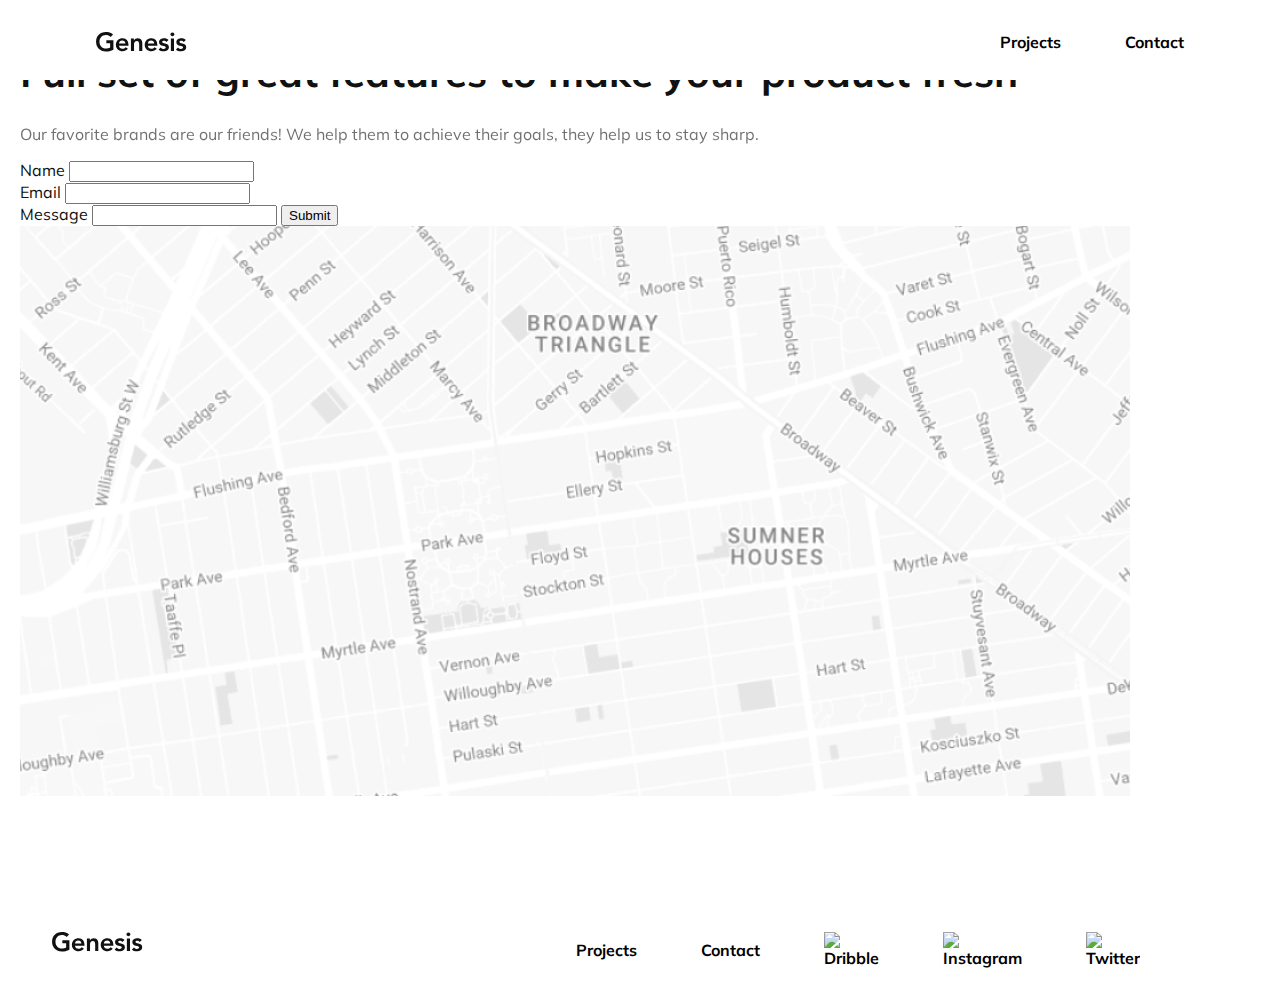
==== pages/contact.html @ 578d0599 "Contact page created" ====
<!DOCTYPE html>
<html lang="en">
<head>
    <meta charset="UTF-8">
    <meta http-equiv="X-UA-Compatible" content="IE=edge">
    <meta name="viewport" content="width=device-width, initial-scale=1.0">
    <link rel="stylesheet" href=“http://meyerweb.com/eric/tools/css/reset/reset.css”>
    <link href="https://fonts.googleapis.com/css2?family=Mulish:wght@200;300;400;500;600;700&display=swap" rel="stylesheet">
    <link rel="stylesheet" href="../css/main.css">
    <title>Contact</title>
</head>
<body>
    <header class="main-nav">
        <nav>
            <div class="logo">
                <a href="../index.html"><img src="../imgs/Logo.svg" alt="Genesis logo"></a>
            </div>
            <ul class="nav-list">
                <li><a href="../pages/projects.html">Projects</a></li>
                <li><a href="../pages/contact.html">Contact</a></li>
            </ul>
        </nav>
    </header>   
    <div class="contact_container">
        <div>
            <h1>Full set of great features to make your product fresh</h1>
        </div>
        <div>
            <p class="fade">
                Our favorite brands are our friends! We help them to achieve their goals, they help us to stay sharp.
            </p>
        </div>
        <div class="form">
            <form action="">
                <label for="name">Name</label>
                <input class="hover" type="name" id="name" name="name" required><br>
                <label for="email">Email</label>
                <input class="hover" type="email"id="email" name="email" required><br>
                <label for="text">Message</label>
                <input class="hover" type="text" id="message" name="message" required>
                <button class="hover">Submit</button>
            </form>
        </div>
        <img src="../imgs/Map.png" alt="Location in a map">

    </div>

    <footer>
        <div class="main-nav">
            <div class="logo">
               <a href="../index.html"><img src="../imgs/Logo.svg" alt="Genesis logo"></a>
            </div>
            <div >
                <nav> 
                    <ul class="nav-list bottomnav">
                        <li><a href="../pages/projects.html">Projects</a></li>
                        <li><a href="../pages/contact.html">Contact</a></li>
                        <li class="sm-icon"><a href="#"><img src="imgs/Shape.png" alt="Dribble"></a></li>
                        <li class="sm-icon"><a href="#"><img src="imgs/instagram.png" alt="Instagram"></a></li>
                        <li class="sm-icon"> <a href="#"><img src="imgs/Path.png" alt="Twitter"></a></li>
                    </ul>
                </nav>
            </div>
        </div>
    </footer>
    
</body>
</html>
---- css/main.css ----
body {
  height: 100vh;
  max-width: 90vw;
  margin: 0;
  padding: 20px;
  font-family: "Mulish";
  color: rgb(17, 17, 17);
}
body h1 {
  font-size: 40px;
}
body .fade {
  font-weight: 400;
  font-size: 16px;
  opacity: 0.6;
}
body .bold {
  font-size: 22px;
}
body .bold_2 {
  font-size: 18px;
  font-weight: 100;
}
body .highlight {
  color: #4A4FF2;
}
body li {
  list-style: none;
}
body a {
  text-decoration: none;
}
body a:link:hover {
  font-weight: 500;
  color: white;
  background-color: #f67280;
  border: 2px;
  border-radius: 1px;
}

header {
  background-color: white;
  position: fixed;
  left: 0;
  right: 0;
  top: 0;
  height: 80px;
  padding: 0 5%;
}

.main-nav .logo {
  float: left;
  width: 20%;
  height: 100%;
  font-size: 16px;
  display: flex;
  padding: 2em;
}
.main-nav .nav-list {
  float: right;
  padding: 0;
  margin: 0;
  width: 30%;
  height: 100%;
  display: flex;
  justify-content: end;
  align-items: center;
}
.main-nav ul {
  float: right;
  display: flex;
  padding: 0;
  margin: 0;
  width: 70%;
  height: 100%;
}
.main-nav ul a {
  display: block;
  padding: 2em;
  font-size: 16px;
  font-weight: bold;
  color: black;
}

.greeting {
  margin-top: 200px;
  padding-left: 0;
  display: flex;
  flex-direction: row;
}
.greeting .flexitem-left {
  height: 100%;
  width: 75%;
  display: flex;
  flex-direction: column;
}
.greeting .flexitem-left h1 {
  font-size: 40px;
  font-weight: bold;
}
.greeting .flexitem-right {
  display: flex;
  justify-content: flex-end;
  align-self: flex-end;
  height: 100%;
  width: 25%;
}

.grid-pictures {
  margin-top: 100px;
  width: 90vw;
  display: grid;
  grid-gap: 10px;
  grid-template-columns: repeat(9, 1fr);
  grid-template-rows: repeat 32, 5vw;
}
.grid-pictures img {
  width: 100%;
  height: 100%;
  -o-object-fit: cover;
     object-fit: cover;
}
.grid-pictures .a {
  grid-column-start: 1;
  grid-column-end: 4;
  grid-row: 1;
  grid-row-end: 8;
}
.grid-pictures .b {
  grid-column-start: 1;
  grid-column-end: 4;
  grid-row: 8;
  grid-row-end: 16;
}
.grid-pictures .c {
  grid-column-start: 1;
  grid-column-end: 4;
  grid-row: 16;
  grid-row-end: 24;
}
.grid-pictures .d {
  grid-column-start: 1;
  grid-column-end: 4;
  grid-row: 24;
  grid-row-end: 33;
}
.grid-pictures .e {
  grid-column-start: 4;
  grid-column-end: 7;
  grid-row: 1;
  grid-row-end: 7;
}
.grid-pictures .f {
  grid-column-start: 4;
  grid-column-end: 7;
  grid-row: 7;
  grid-row-end: 14;
}
.grid-pictures .g {
  grid-column-start: 4;
  grid-column-end: 7;
  grid-row: 14;
  grid-row-end: 23;
}
.grid-pictures .h {
  grid-column-start: 4;
  grid-column-end: 7;
  grid-row: 23;
  grid-row-end: 33;
}
.grid-pictures .i {
  grid-column-start: 7;
  grid-column-end: 10;
  grid-row: 1;
  grid-row-end: 11;
}
.grid-pictures .j {
  grid-column-start: 7;
  grid-column-end: 10;
  grid-row: 11;
  grid-row-end: 18;
}
.grid-pictures .k {
  grid-column-start: 7;
  grid-column-end: 10;
  grid-row: 18;
  grid-row-end: 27;
}
.grid-pictures .l {
  grid-column-start: 7;
  grid-column-end: 10;
  grid-row: 27;
  grid-row-end: 33;
}
@media only screen and (max-width: 768px) {
  .grid-pictures .grid-pictures {
    display: block;
  }
}

.midnav_container {
  margin-top: 100px;
  width: 90vw;
  display: flex;
  flex-direction: row;
  justify-content: space-between;
}
.midnav_container .midnav_text {
  height: 100%;
  width: 60%;
}
.midnav_container .midnav_text h2 {
  font-size: 28px;
  font-weight: bold;
}
.midnav_container .midnav_wrapper {
  height: 100%;
  width: 15%;
  justify-self: end;
}
@media screen and (max-width: 600px) {
  .midnav_container {
    float: none;
    display: block;
    width: 100%;
  }
}

.awards_container {
  margin-top: 100px;
  width: 90vw;
  display: grid;
  align-items: baseline;
  grid-template-columns: repeat(10, 1fr);
  grid-template-rows: repeat 8, 20vw;
  grid-gap: 20px;
}
.awards_container .title-first {
  grid-column-start: 1;
  grid-column-end: 5;
  grid-row: 1;
  grid-row-end: 5;
}
.awards_container .b_ {
  grid-column-start: 5;
  grid-column-end: 7;
  grid-row: 1;
  grid-row-end: 3;
}
.awards_container .c_ {
  grid-column-start: 7;
  grid-column-end: 10;
  grid-row: 1;
  grid-row-end: 3;
}
.awards_container .d_ {
  grid-column-start: 10;
  grid-column-end: 11;
  grid-row: 1;
  grid-row-end: 3;
  justify-self: end;
}
.awards_container .e_ {
  grid-column-start: 5;
  grid-column-end: 7;
  grid-row: 3;
  grid-row-end: 5;
}
.awards_container .f_ {
  grid-column-start: 7;
  grid-column-end: 10;
  grid-row: 3;
  grid-row-end: 5;
}
.awards_container .g_ {
  grid-column-start: 10;
  grid-column-end: 11;
  grid-row: 3;
  grid-row-end: 5;
  justify-self: end;
}
.awards_container .second_title-first {
  grid-column-start: 1;
  grid-column-end: 5;
  grid-row: 5;
  grid-row-end: 9;
}
.awards_container .bb_ {
  grid-column-start: 5;
  grid-column-end: 7;
  grid-row: 5;
  grid-row-end: 7;
}
.awards_container .cc_ {
  grid-column-start: 7;
  grid-column-end: 10;
  grid-row: 5;
  grid-row-end: 7;
}
.awards_container .dd_ {
  grid-column-start: 10;
  grid-column-end: 11;
  grid-row: 5;
  grid-row-end: 7;
  justify-self: end;
}
.awards_container .ee_ {
  grid-column-start: 5;
  grid-column-end: 7;
  grid-row: 7;
  grid-row-end: 9;
}
.awards_container .ff_ {
  grid-column-start: 7;
  grid-column-end: 10;
  grid-row: 7;
  grid-row-end: 9;
}
.awards_container .gg_ {
  grid-column-start: 10;
  grid-column-end: 11;
  grid-row: 7;
  grid-row-end: 9;
  justify-self: end;
}

footer {
  margin-top: 100px;
  left: 0;
  right: 0;
  height: 80px;
  padding: 0;
}
footer .bottomnav a {
  display: flex;
}
footer .sm-icon {
  align-self: end;
}

/**Page2**/
.project_title {
  margin-top: 200px;
  padding-left: 0;
  padding-right: 0;
  display: flex;
  flex-direction: row;
  justify-content: space-between;
}
.project_title .project_left_wrapper {
  display: flex;
  flex-direction: column;
  max-width: 65%;
  height: 100%;
}
.project_title .table {
  display: flex;
  max-width: 30%;
  height: 100%;
  justify-self: flex-end;
  align-self: flex-end;
  border-spacing: 10px 0;
  text-align: center;
}

.figure_container {
  margin-top: 100px;
  height: 100%;
  max-width: 100%;
  img-height: 100%;
  img-max-width: 100%;
}
.figure_container p {
  max-width: 100%;
}

.gallery {
  margin-top: 100px;
  display: flex;
  height: 100%;
  max-width: 100%;
  flex-direction: row;
  justify-content: space-between;
}
@media screen and (max-width: 600px) {
  .gallery {
    float: none;
    display: block;
    width: 100%;
  }
}/*# sourceMappingURL=main.css.map */
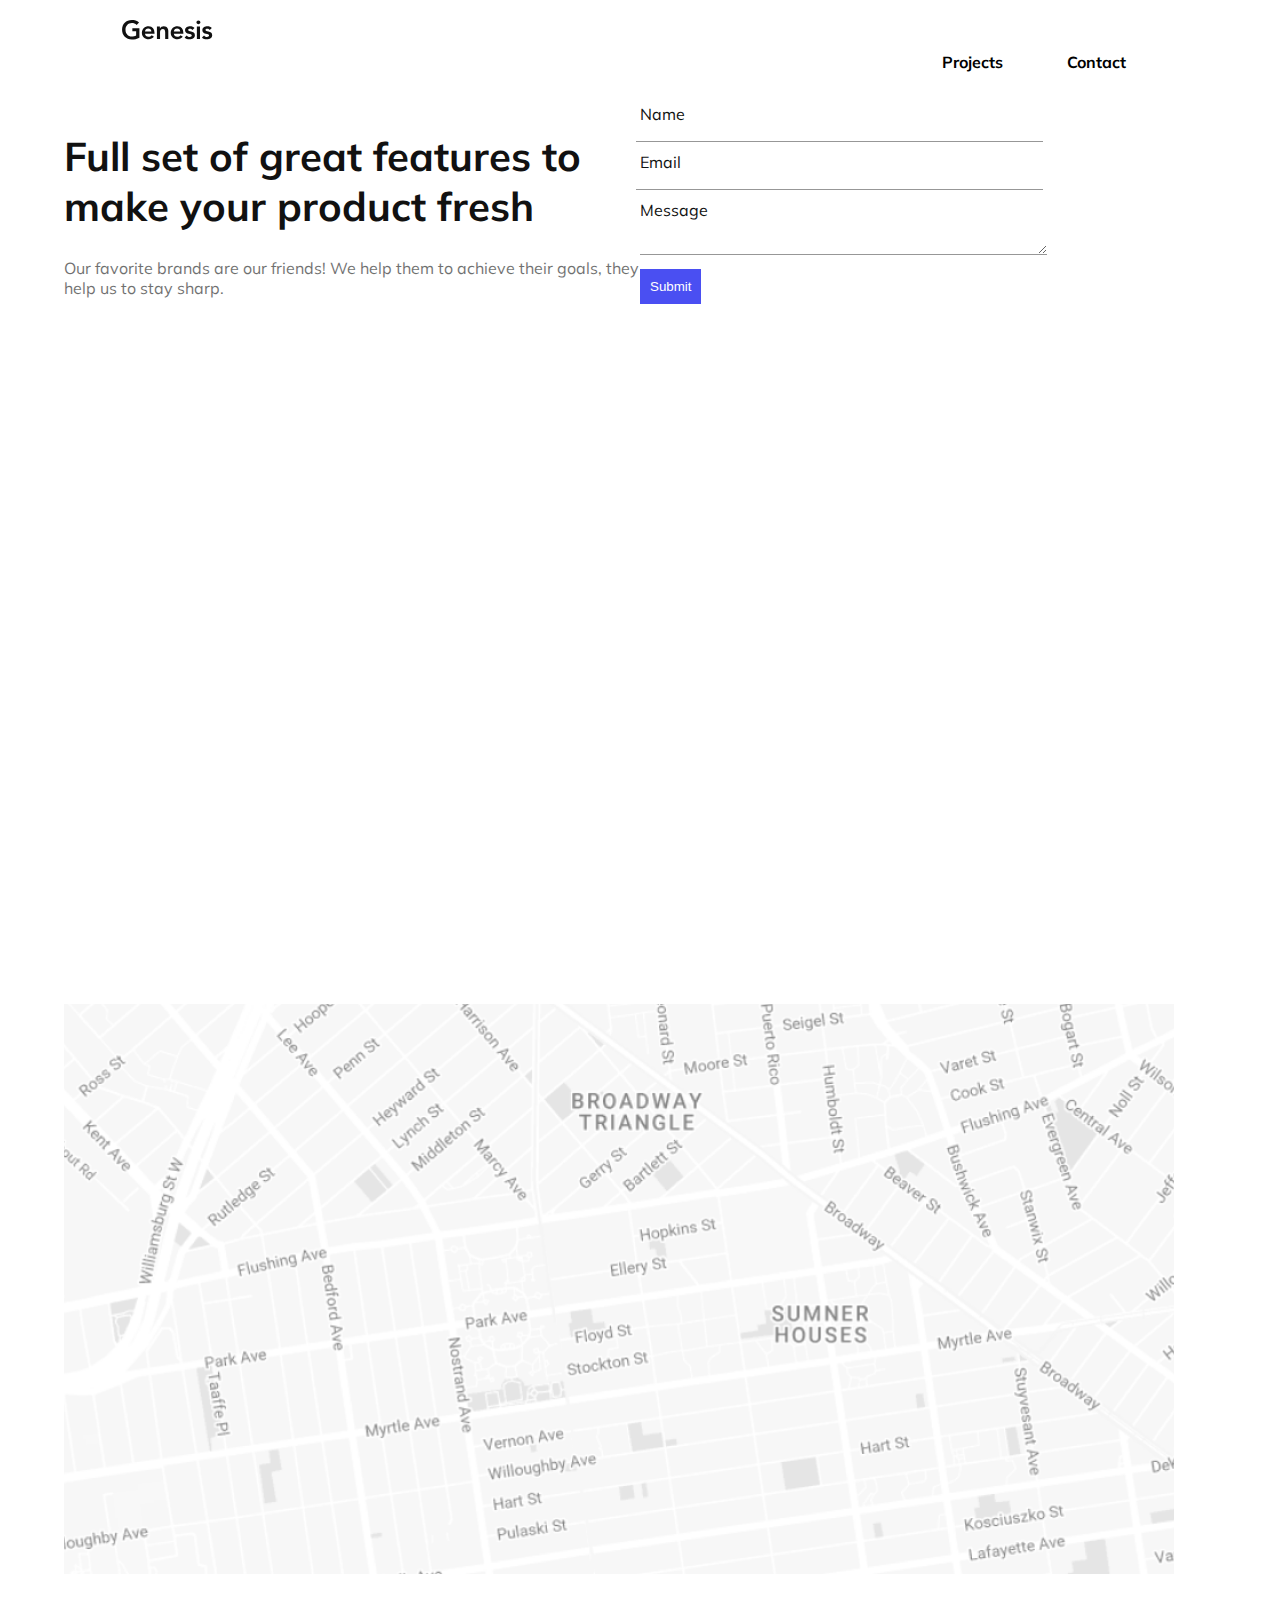
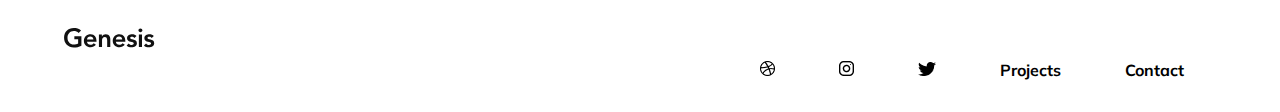
==== commit fda9f8b4: "grid" ====
--- a/pages/contact.html
+++ b/pages/contact.html
@@ -6,13 +6,14 @@
     <meta name="viewport" content="width=device-width, initial-scale=1.0">
     <link rel="stylesheet" href=“http://meyerweb.com/eric/tools/css/reset/reset.css”>
     <link href="https://fonts.googleapis.com/css2?family=Mulish:wght@200;300;400;500;600;700&display=swap" rel="stylesheet">
+    <link rel="stylesheet" href="https://cdnjs.cloudflare.com/ajax/libs/animate.css/4.1.1/animate.min.css">
     <link rel="stylesheet" href="../css/main.css">
     <title>Contact</title>
 </head>
 <body>
     <header class="main-nav">
         <nav>
-            <div class="logo">
+            <div class="logo animate__tada">
                 <a href="../index.html"><img src="../imgs/Logo.svg" alt="Genesis logo"></a>
             </div>
             <ul class="nav-list">
@@ -22,47 +23,58 @@
         </nav>
     </header>   
     <div class="contact_container">
-        <div>
-            <h1>Full set of great features to make your product fresh</h1>
+        <div class="left-wrapper">
+            <div>
+                <h1>Full set of great features to make your product fresh</h1>
+            </div>
+            <div>
+                <p class="fade">
+                    Our favorite brands are our friends! We help them to achieve their goals, they help us to stay sharp.
+                </p>
+            </div>
         </div>
-        <div>
-            <p class="fade">
-                Our favorite brands are our friends! We help them to achieve their goals, they help us to stay sharp.
-            </p>
-        </div>
-        <div class="form">
-            <form action="">
-                <label for="name">Name</label>
-                <input class="hover" type="name" id="name" name="name" required><br>
-                <label for="email">Email</label>
-                <input class="hover" type="email"id="email" name="email" required><br>
-                <label for="text">Message</label>
-                <input class="hover" type="text" id="message" name="message" required>
-                <button class="hover">Submit</button>
-            </form>
-        </div>
+        <div class="form-container">
+            <div class="form-box">
+                <form action="">
+                    <label for="name">Name</label>
+                    <input class="hover" type="name" id="name" name="name" required><br>
+                    <label for="email">Email</label>
+                    <input class="hover" type="email"id="email" name="email" required><br>
+                    <label for="text">Message</label>
+                    <textarea id="message" name="message"></textarea>
+                    <button class="hover">Submit</button>
+                </form>
+            </div>
+        </div>          
+    </div>
+    <div class="map-container">
         <img src="../imgs/Map.png" alt="Location in a map">
-
-    </div>
-
+    </div> 
     <footer>
         <div class="main-nav">
-            <div class="logo">
+            <div class="logo animate__tada">
                <a href="../index.html"><img src="../imgs/Logo.svg" alt="Genesis logo"></a>
             </div>
-            <div >
-                <nav> 
-                    <ul class="nav-list bottomnav">
-                        <li><a href="../pages/projects.html">Projects</a></li>
-                        <li><a href="../pages/contact.html">Contact</a></li>
-                        <li class="sm-icon"><a href="#"><img src="imgs/Shape.png" alt="Dribble"></a></li>
-                        <li class="sm-icon"><a href="#"><img src="imgs/instagram.png" alt="Instagram"></a></li>
-                        <li class="sm-icon"> <a href="#"><img src="imgs/Path.png" alt="Twitter"></a></li>
-                    </ul>
-                </nav>
+                <div class="nav-wrapper">
+                <div class="links">
+                    <nav> 
+                        <ul class="nav-list bottomnav">
+                            <li><a href="../pages/projects.html">Projects</a></li>
+                            <li><a href="../pages/contact.html">Contact</a></li>
+                        </ul>
+                    </nav>
+                </div>
+                <div class="icons">
+                    <nav>
+                        <ul>
+                            <li class="sm-icon"><a href="#"><img src="../imgs/Shape.png" alt="Dribble"></a></li>
+                            <li class="sm-icon"><a href="#"><img src="../imgs/instagram.png" alt="Instagram"></a></li>
+                            <li class="sm-icon"> <a href="#"><img src="../imgs/Path.png" alt="Twitter"></a></li>
+                        </ul>
+                    </nav>
+                </div>
             </div>
         </div>
-    </footer>
-    
+    </footer>  
 </body>
 </html>--- a/css/main.css
+++ b/css/main.css
@@ -1,7 +1,7 @@
 body {
   height: 100vh;
   max-width: 90vw;
-  margin: 0;
+  margin: auto;
   padding: 20px;
   font-family: "Mulish";
   color: rgb(17, 17, 17);
@@ -34,16 +34,11 @@
   font-weight: 500;
   color: white;
   background-color: #f67280;
-  border: 2px;
-  border-radius: 1px;
+  border: 1px;
 }
 
 header {
   background-color: white;
-  position: fixed;
-  left: 0;
-  right: 0;
-  top: 0;
   height: 80px;
   padding: 0 5%;
 }
@@ -54,24 +49,20 @@
   height: 100%;
   font-size: 16px;
   display: flex;
-  padding: 2em;
-}
-.main-nav .nav-list {
+}
+.main-nav .links {
   float: right;
+  max-width: 50%;
+  height: 100%;
+  display: flex;
+  justify-content: end;
+  align-items: center;
+}
+.main-nav ul {
+  float: right;
+  display: flex;
   padding: 0;
   margin: 0;
-  width: 30%;
-  height: 100%;
-  display: flex;
-  justify-content: end;
-  align-items: center;
-}
-.main-nav ul {
-  float: right;
-  display: flex;
-  padding: 0;
-  margin: 0;
-  width: 70%;
   height: 100%;
 }
 .main-nav ul a {
@@ -81,9 +72,16 @@
   font-weight: bold;
   color: black;
 }
+.main-nav ul .icons {
+  display: flex;
+  justify-content: flex-end;
+  align-content: space-between;
+  max-width: 20%;
+  height: 100%;
+}
 
 .greeting {
-  margin-top: 200px;
+  margin: 100px 50px 0 50px;
   padding-left: 0;
   display: flex;
   flex-direction: row;
@@ -107,18 +105,15 @@
 }
 
 .grid-pictures {
-  margin-top: 100px;
+  margin: 100px 50px 0 50px;
   width: 90vw;
   display: grid;
-  grid-gap: 10px;
+  grid-gap: 20px;
   grid-template-columns: repeat(9, 1fr);
-  grid-template-rows: repeat 32, 5vw;
 }
 .grid-pictures img {
-  width: 100%;
-  height: 100%;
-  -o-object-fit: cover;
-     object-fit: cover;
+  width: 90%;
+  height: auto;
 }
 .grid-pictures .a {
   grid-column-start: 1;
@@ -199,11 +194,12 @@
 }
 
 .midnav_container {
-  margin-top: 100px;
+  margin: 100px 50px 0 50px;
   width: 90vw;
   display: flex;
   flex-direction: row;
   justify-content: space-between;
+  overflow: auto;
 }
 .midnav_container .midnav_text {
   height: 100%;
@@ -227,13 +223,14 @@
 }
 
 .awards_container {
-  margin-top: 100px;
+  margin: 100px 50px 0 50px;
   width: 90vw;
   display: grid;
   align-items: baseline;
   grid-template-columns: repeat(10, 1fr);
   grid-template-rows: repeat 8, 20vw;
   grid-gap: 20px;
+  overflow: auto;
 }
 .awards_container .title-first {
   grid-column-start: 1;
@@ -325,11 +322,8 @@
 }
 
 footer {
-  margin-top: 100px;
-  left: 0;
-  right: 0;
+  margin-top: 50px;
   height: 80px;
-  padding: 0;
 }
 footer .bottomnav a {
   display: flex;
@@ -340,12 +334,11 @@
 
 /**Page2**/
 .project_title {
-  margin-top: 200px;
-  padding-left: 0;
-  padding-right: 0;
+  margin-top: 100px;
   display: flex;
   flex-direction: row;
   justify-content: space-between;
+  align-items: flex-end;
 }
 .project_title .project_left_wrapper {
   display: flex;
@@ -354,33 +347,78 @@
   height: 100%;
 }
 .project_title .table {
-  display: flex;
-  max-width: 30%;
-  height: 100%;
+  min-width: 100px;
+  display: flex;
   justify-self: flex-end;
-  align-self: flex-end;
   border-spacing: 10px 0;
   text-align: center;
-}
-
-.figure_container {
-  margin-top: 100px;
-  height: 100%;
+  margin: 25px o;
+}
+.project_title .table tr {
+  text-align: center;
+  -webkit-text-decoration: underline solid #979797;
+          text-decoration: underline solid #979797;
+}
+@media screen and (max-width: 600px) {
+  .project_title {
+    float: none;
+    display: block;
+    width: 100%;
+  }
+}
+
+.project-img-container {
+  margin: 100px auto;
+  height: 100vh;
+  max-width: 100vw;
+  display: flex;
+  flex-direction: column;
+}
+.project-img-container .img-container {
+  width: 100w;
+  height: 100vh;
+}
+.project-img-container .img-container img {
+  width: 100%;
+  height: auto;
+  -o-object-fit: cover;
+     object-fit: cover;
+}
+.project-img-container p {
   max-width: 100%;
-  img-height: 100%;
-  img-max-width: 100%;
-}
-.figure_container p {
-  max-width: 100%;
 }
 
 .gallery {
-  margin-top: 100px;
-  display: flex;
-  height: 100%;
-  max-width: 100%;
-  flex-direction: row;
-  justify-content: space-between;
+  margin: 100px 50px 0 50px;
+  width: 90vw;
+  display: grid;
+  grid-gap: 10px;
+  grid-template-columns: repeat(12, 1fr);
+  grid-template-rows: repeat 4, 5vw;
+}
+.gallery img {
+  width: 100%;
+  height: 100%;
+  -o-object-fit: cover;
+     object-fit: cover;
+}
+.gallery .img1 {
+  grid-column-start: 1;
+  grid-column-end: 5;
+  grid-row: 1;
+  grid-row-end: 4;
+}
+.gallery .img2 {
+  grid-column-start: 5;
+  grid-column-end: 9;
+  grid-row: 1;
+  grid-row-end: 4;
+}
+.gallery .img3 {
+  grid-column-start: 9;
+  grid-column-end: 12;
+  grid-row: 1;
+  grid-row-end: 4;
 }
 @media screen and (max-width: 600px) {
   .gallery {
@@ -388,4 +426,69 @@
     display: block;
     width: 100%;
   }
+}
+
+/**
+.gallery {
+    margin-top:100px;
+    display: flex;
+    height: 100vh;
+    max-width: 90vw;
+    padding: 0 5%;
+    flex-direction: row;
+    justify-content: space-between; 
+
+   @media screen and (max-width: 600px) {
+      float: none;
+      display: block;
+      width: 100%;
+    }
+} ****/
+/***Contact page****/
+.contact_container {
+  display: flex;
+  width: 100%;
+  height: 100%;
+}
+.contact_container .left-wrapper {
+  width: 50%;
+  height: 100%;
+}
+.contact_container .form-container {
+  width: 35%;
+}
+.contact_container .form-container .form-box {
+  margin: auto auto;
+}
+.contact_container .form-container .form-box input {
+  float: right;
+  margin-bottom: 10px;
+  width: 100%;
+  border: 0;
+  outline: 0;
+  background: transparent;
+  border-bottom: 1px solid #979797;
+}
+.contact_container .form-container .form-box input :hover {
+  cursor: pointer;
+}
+.contact_container .form-container .form-box input label {
+  float: left;
+}
+.contact_container .form-container .form-box textarea {
+  width: 100%;
+  border: 0;
+  outline: 0;
+  background: transparent;
+  border-bottom: 1px solid #979797;
+  margin-bottom: 10px;
+}
+.contact_container .form-container .form-box button {
+  background: #4A4FF2;
+  color: white;
+  border: 3px;
+  padding: 10px;
+}
+.contact_container .form-container .form-box button:hover {
+  background-color: #f67280;
 }/*# sourceMappingURL=main.css.map */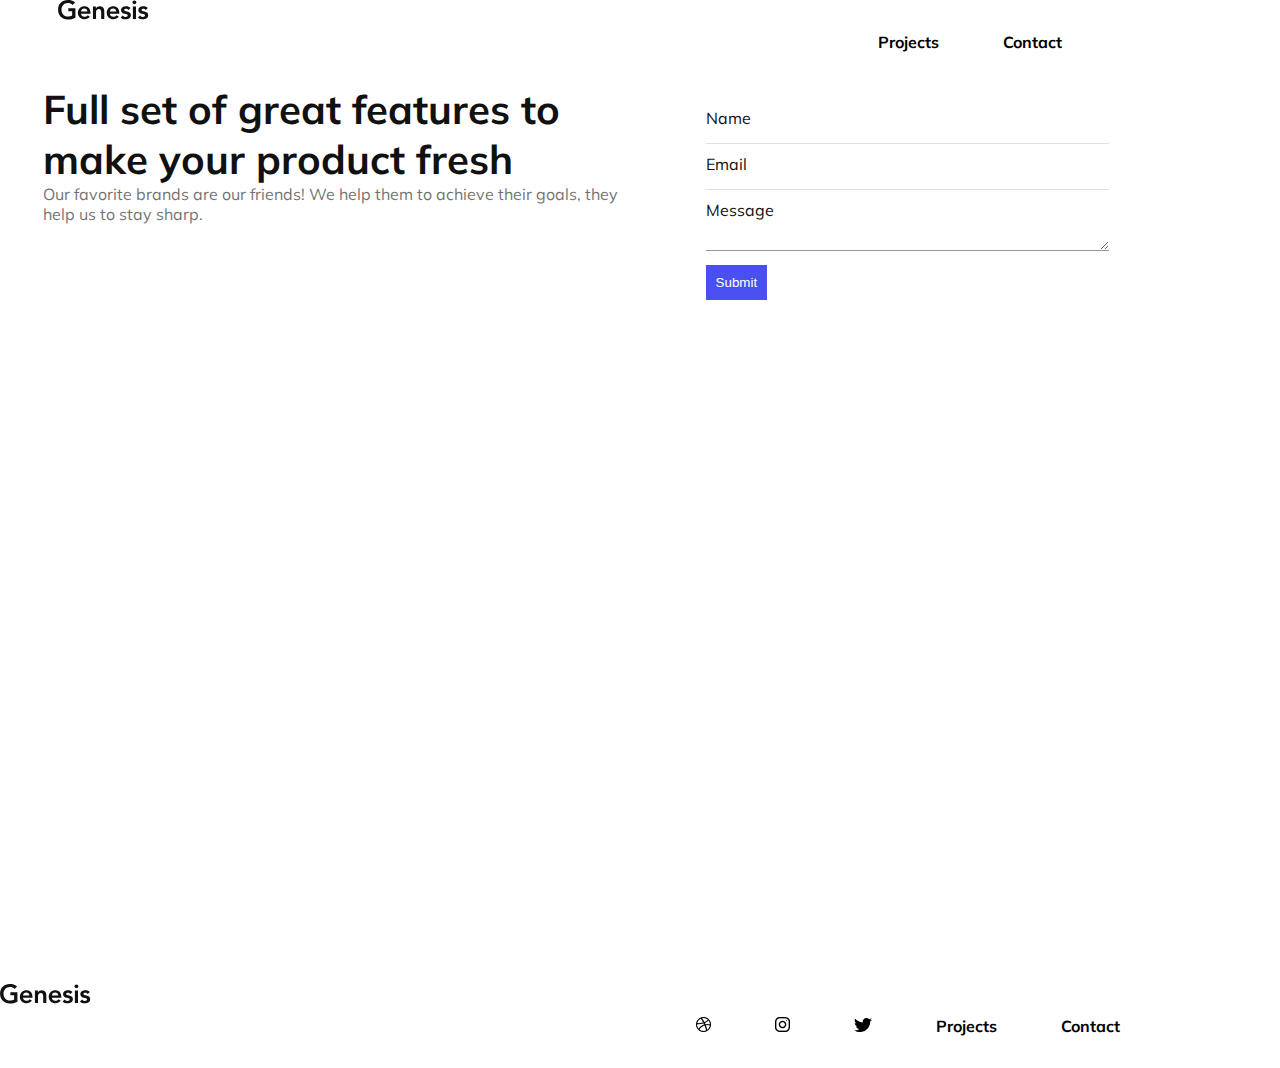
==== commit 5a375e6a: "Margins" ====
--- a/pages/contact.html
+++ b/pages/contact.html
@@ -48,9 +48,11 @@
         </div>          
     </div>
     <div class="map-container">
-        <img src="../imgs/Map.png" alt="Location in a map">
+        <!-- <img src="../imgs/Map.png" alt="Location in a map"> -->
+        <iframe src="https://www.google.com/maps/embed?pb=!1m18!1m12!1m3!1d6049.395026041266!2d-73.95053030324196!3d40.70265910051731!2m3!1f0!2f0!3f0!3m2!1i1024!2i768!4f13.1!3m3!1m2!1s0x89c25bfae0c4ffa1%3A0x4ca1a0fe1d8507a7!2sBroadway%20Triangle%2C%20Brooklyn%2C%20NY%2011206%2C%20USA!5e0!3m2!1sen!2sse!4v1666370519851!5m2!1sen!2sse" width="1000" height="600" style="border:0;" allowfullscreen="" loading="lazy"></iframe>
     </div> 
-    <footer>
+    <div style="clear:both;"></div>
+    <footer class="-footer">
         <div class="main-nav">
             <div class="logo animate__tada">
                <a href="../index.html"><img src="../imgs/Logo.svg" alt="Genesis logo"></a>
--- a/css/main.css
+++ b/css/main.css
@@ -1,8 +1,12 @@
+* {
+  box-sizing: border-box;
+  margin: 0;
+  padding: 0;
+}
+
 body {
   height: 100vh;
   max-width: 90vw;
-  margin: auto;
-  padding: 20px;
   font-family: "Mulish";
   color: rgb(17, 17, 17);
 }
@@ -72,13 +76,6 @@
   font-weight: bold;
   color: black;
 }
-.main-nav ul .icons {
-  display: flex;
-  justify-content: flex-end;
-  align-content: space-between;
-  max-width: 20%;
-  height: 100%;
-}
 
 .greeting {
   margin: 100px 50px 0 50px;
@@ -184,8 +181,8 @@
 .grid-pictures .l {
   grid-column-start: 7;
   grid-column-end: 10;
-  grid-row: 27;
-  grid-row-end: 33;
+  grid-row: 24;
+  grid-row-end: 32;
 }
 @media only screen and (max-width: 768px) {
   .grid-pictures .grid-pictures {
@@ -223,6 +220,8 @@
 }
 
 .awards_container {
+  border-top: 1px solid #d8d8d8;
+  border-bottom: 1px solid #d8d8d8;
   margin: 100px 50px 0 50px;
   width: 90vw;
   display: grid;
@@ -328,17 +327,21 @@
 footer .bottomnav a {
   display: flex;
 }
-footer .sm-icon {
-  align-self: end;
-}
 
 /**Page2**/
+.project-page-wrapper {
+  justify-content: center;
+  padding: 1rem;
+  margin: auto;
+}
+
 .project_title {
   margin-top: 100px;
   display: flex;
   flex-direction: row;
   justify-content: space-between;
-  align-items: flex-end;
+  justify-content: space-around;
+  align-items: stretch;
 }
 .project_title .project_left_wrapper {
   display: flex;
@@ -346,18 +349,8 @@
   max-width: 65%;
   height: 100%;
 }
-.project_title .table {
-  min-width: 100px;
-  display: flex;
-  justify-self: flex-end;
-  border-spacing: 10px 0;
+.project_title .table-container tr {
   text-align: center;
-  margin: 25px o;
-}
-.project_title .table tr {
-  text-align: center;
-  -webkit-text-decoration: underline solid #979797;
-          text-decoration: underline solid #979797;
 }
 @media screen and (max-width: 600px) {
   .project_title {
@@ -367,58 +360,65 @@
   }
 }
 
-.project-img-container {
-  margin: 100px auto;
+figure {
+  margin-left: 0;
+  margin-right: 0;
+  margin-top: 100px;
+  margin-bottom: 100px;
   height: 100vh;
   max-width: 100vw;
   display: flex;
   flex-direction: column;
-}
-.project-img-container .img-container {
-  width: 100w;
-  height: 100vh;
-}
-.project-img-container .img-container img {
+  justify-content: center;
+  align-items: center;
+}
+figure .project-img-container {
+  display: flex;
+  height: 80vh;
+  max-width: 90vw;
+  margin: auto;
+  justify-content: center;
+  align-items: center;
+  overflow: hidden;
+}
+figure .project-img-container img {
   width: 100%;
-  height: auto;
+  height: 100%;
   -o-object-fit: cover;
      object-fit: cover;
 }
-.project-img-container p {
+figure .project-img-container p {
   max-width: 100%;
 }
 
 .gallery {
-  margin: 100px 50px 0 50px;
   width: 90vw;
   display: grid;
-  grid-gap: 10px;
-  grid-template-columns: repeat(12, 1fr);
-  grid-template-rows: repeat 4, 5vw;
+  grid-template-columns: repeat(3, 1fr);
 }
 .gallery img {
-  width: 100%;
+  width: 90%;
   height: 100%;
   -o-object-fit: cover;
      object-fit: cover;
 }
 .gallery .img1 {
   grid-column-start: 1;
-  grid-column-end: 5;
-  grid-row: 1;
-  grid-row-end: 4;
+  grid-column-end: 2;
+  grid-row: 1;
+  grid-row-end: 2;
 }
 .gallery .img2 {
-  grid-column-start: 5;
-  grid-column-end: 9;
-  grid-row: 1;
-  grid-row-end: 4;
+  grid-column-start: 2;
+  grid-column-end: 3;
+  grid-row: 1;
+  grid-row-end: 2;
 }
 .gallery .img3 {
-  grid-column-start: 9;
-  grid-column-end: 12;
-  grid-row: 1;
-  grid-row-end: 4;
+  grid-column-start: 3;
+  grid-column-end: 4;
+  grid-row: 1;
+  grid-row-end: 2;
 }
 @media screen and (max-width: 600px) {
   .gallery {
@@ -428,27 +428,13 @@
   }
 }
 
-/**
-.gallery {
-    margin-top:100px;
-    display: flex;
-    height: 100vh;
-    max-width: 90vw;
-    padding: 0 5%;
-    flex-direction: row;
-    justify-content: space-between; 
-
-   @media screen and (max-width: 600px) {
-      float: none;
-      display: block;
-      width: 100%;
-    }
-} ****/
 /***Contact page****/
 .contact_container {
-  display: flex;
   width: 100%;
-  height: 100%;
+  display: flex;
+  justify-content: space-between;
+  justify-content: space-around;
+  align-items: baseline;
 }
 .contact_container .left-wrapper {
   width: 50%;
@@ -464,10 +450,10 @@
   float: right;
   margin-bottom: 10px;
   width: 100%;
-  border: 0;
+  border: none;
   outline: 0;
   background: transparent;
-  border-bottom: 1px solid #979797;
+  border-bottom: 1px solid rgba(151, 151, 151, 0.3);
 }
 .contact_container .form-container .form-box input :hover {
   cursor: pointer;
@@ -491,4 +477,36 @@
 }
 .contact_container .form-container .form-box button:hover {
   background-color: #f67280;
+}
+
+.map-container {
+  width: 80vw;
+  height: 50vh;
+  margin: 0;
+  padding-top: 5%;
+  padding-bottom: 50%;
+  position: relative;
+  height: 0;
+  display: flex;
+  justify-content: center;
+}
+.map-container iframe {
+  position: relative;
+}
+
+@media (max-width: 600px) and (max-width: 800px) {
+  iframe {
+    width: 400px;
+    height: 230px;
+  }
+  .left-wrapper h1 {
+    font-size: 3vw;
+  }
+}
+@media (max-width: 950px) {
+  iframe {
+    width: 500px;
+    height: 320px;
+    transition: smooth;
+  }
 }/*# sourceMappingURL=main.css.map */